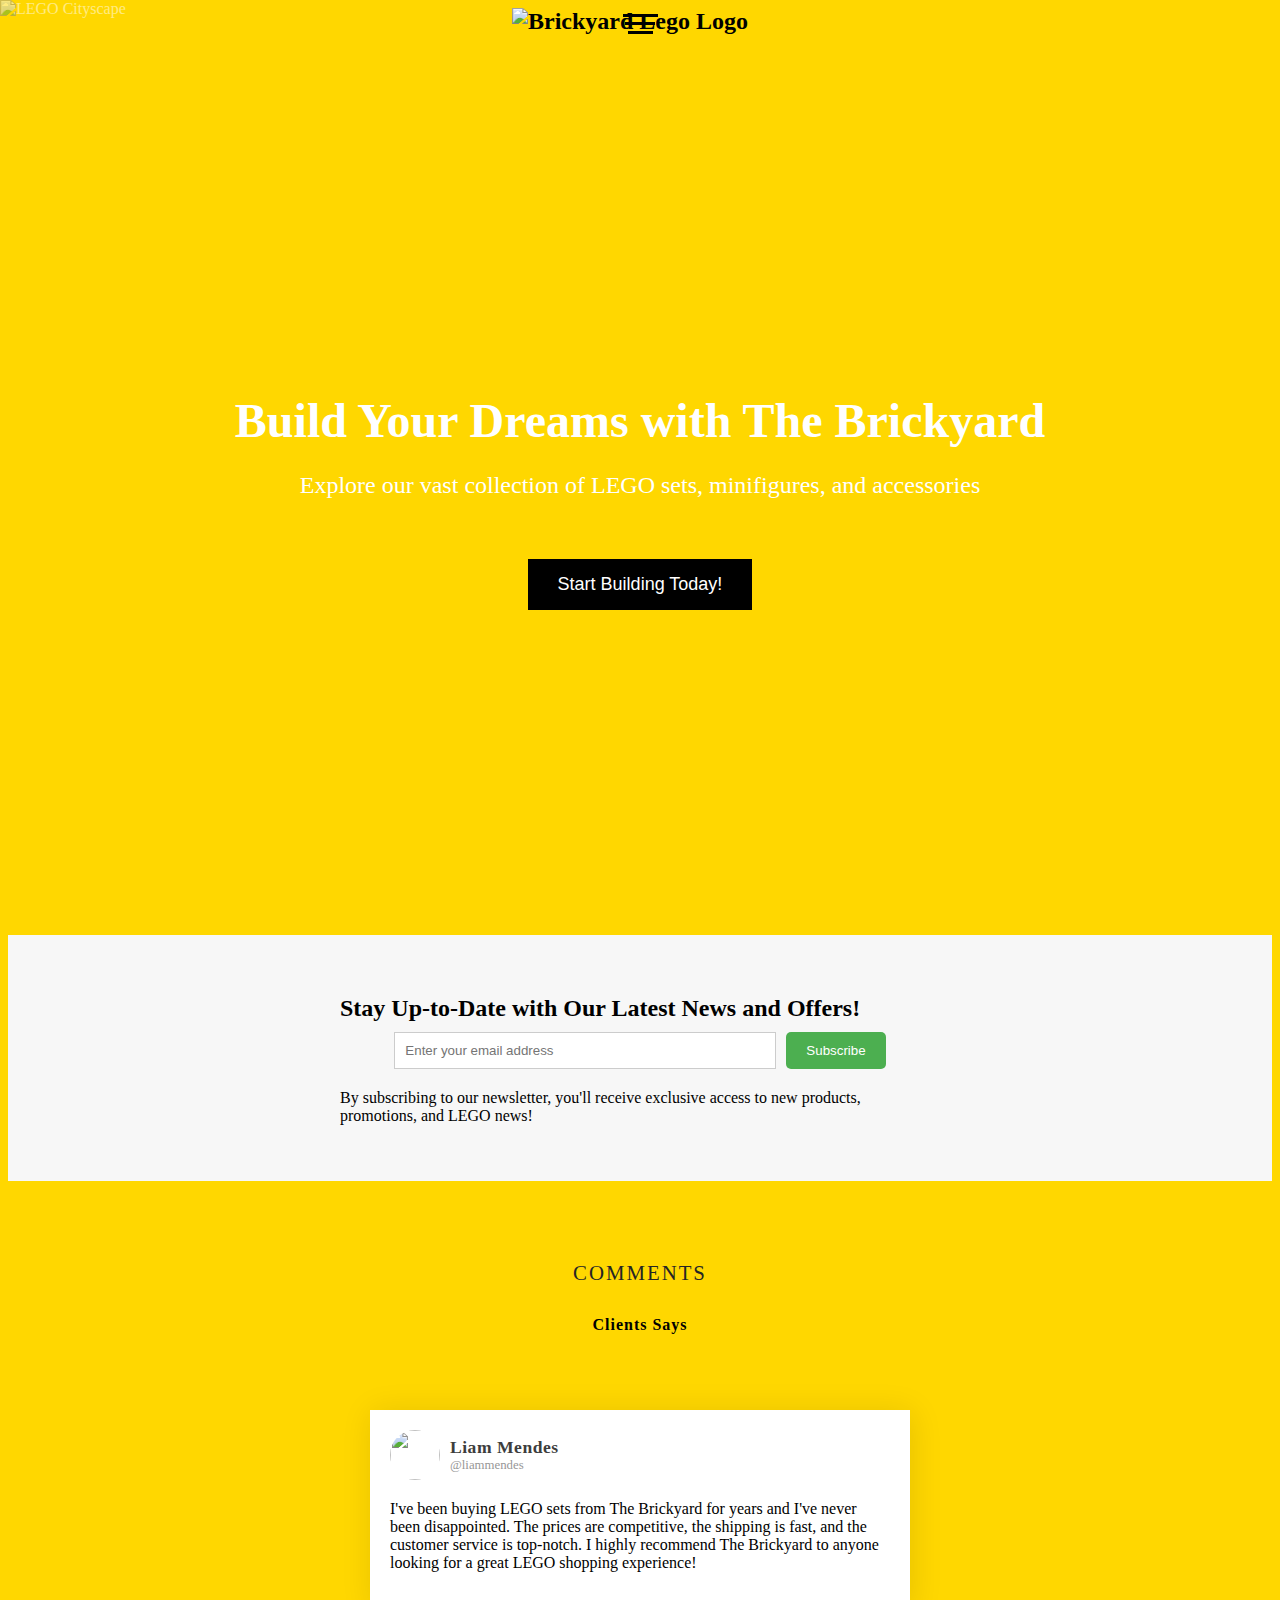
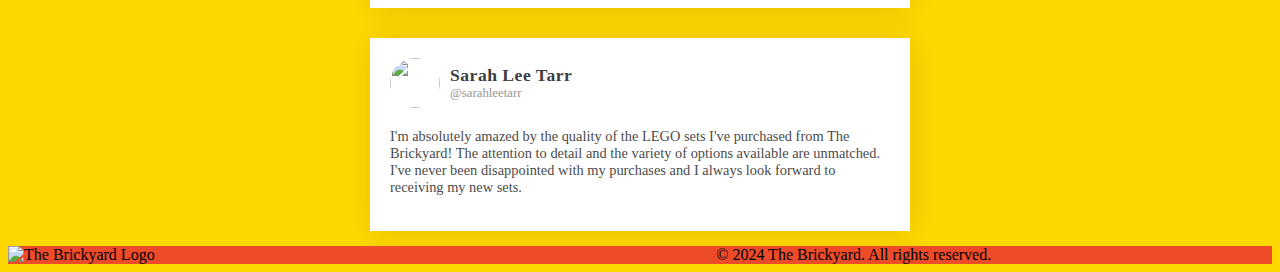
==== index.html @ 73969ca8 "landing page/home" ====
<!DOCTYPE html>
<html lang="en">
<head>
    <meta charset="UTF-8">
    <meta name="viewport" content="width=device-width, initial-scale=1.0">
    <link rel="stylesheet" href="/CSS/index.css">
    <link rel="stylesheet" href="https://fonts.googleapis.com/css2?family=Poppins:ital,wght@0,100;0,200;0,300;0,400;0,500;0,600;0,700;0,800;0,900;1,100;1,200;1,300;1,400;1,500;1,600;1,700;1,800;1,900&display=swap">
    <title>The Brickyard Home</title>
    <style>
        body{
            background-color: #FFD700;
        }
    </style>
</head>
<body>
    <header>
      <div class="logo">
        <span class="icon"></span>
            <img src="https://zenlee-george.github.io/hostedimages/Logo.png" alt="Brickyard Lego Logo">
        </div>
    </header>
    <section class="hero">
      <div class="hero-background">
        <img src="https://zenlee-george.github.io/hostedimages/Legocityscape.jpg" alt="LEGO Cityscape">
      </div>
      <div class="hero-content">
        <h1>Build Your Dreams with The Brickyard</h1>
        <p>Explore our vast collection of LEGO sets, minifigures, and accessories</p>
        <button class="btn btn-primary">Start Building Today!</button>
      </div>
    </section>
    <div class="cursor"></div>
    <div class="nav-container">
      <div class="nav navOne">
        <a href="index.html" class="active" onclick="togglemenu()">Home</a>
      </div>
      <div class="nav navHome">
        <a href="" onclick="togglemenu()">About Us</a>
      </div>
      <div class="nav navProduct">
        <a href="HTML/products.html" onclick="togglemenu()">Products</a>
      </div>
      <div class="nav navCart">
        <a href="cart.html" onclick="togglemenu()">Cart</a>
      </div>
      <div class="nav navContact">
        <a href="HTML/contact.html" onclick="togglemenu()">Contact Us</a>
      </div>
      <div class="nav navAdmin">
        <a href="admin.html" onclick="togglemenu()">Management</a>
      </div>
    </div>
    <button onclick="togglemenu()" class="navbutton">
      <span class="bar bar-top"></span><span class="bar bar-middle"></span
      ><span class="bar bar-bottom"></span>
    </button>

    <section id="newsletter">
      <div class="container">
        <h2>Stay Up-to-Date with Our Latest News and Offers!</h2>
        <form>
          <input type="email" placeholder="Enter your email address">
          <button type="submit">Subscribe</button>
        </form>
        <p>By subscribing to our newsletter, you'll receive exclusive access to new products, promotions, and LEGO news!</p>
      </div>
    </section>

    <section id="testimonials">
      <div class="testimonial-heading">
          <span>Comments</span>
          <h4>Clients Says</h4>
      </div>
      <div class="testimonial-box">
        <div class="box-top">
          <div class="profile">
            <div class="profile-img">
              <img src="https://cdn3.iconfinder.com/data/icons/avatars-15/64/_Ninja-2-512.png" />
            </div>
            <div class="name-user">
              <strong>Liam Mendes</strong>
              <span>@liammendes</span>
            </div>
          </div>
          <div class="reviews">
            <i class="fas fa-star"></i>
            <i class="fas fa-star"></i>
            <i class="fas fa-star"></i>
            <i class="fas fa-star"></i>
            <i class="far fa-star"></i>
          </div>
        </div>
        <div class="client-comment">
          <p>I've been buying LEGO sets from The Brickyard for years and I've never been disappointed. The prices are competitive, the shipping is fast, and the customer service is top-notch. I highly recommend The Brickyard to anyone looking for a great LEGO shopping experience!</p>
        </div>
      </div>   
          <div class="testimonial-box">
            <div class="box-top">
              <div class="profile">
                <div class="profile-img">
                  <img src="https://cdn3.iconfinder.com/data/icons/avatars-15/64/_Ninja-2-512.png" />
                </div>
                <div class="name-user">
                  <strong>Sarah Lee Tarr</strong>
                  <span>@sarahleetarr</span>
                </div>
              </div>
              <div class="reviews">
                <i class="fas fa-star"></i>
                <i class="fas fa-star"></i>
                <i class="fas fa-star"></i>
                <i class="fas fa-star"></i>
                <i class="fas fa-star"></i>
              </div>
            </div>
            <div class="user-comment">
              <p>I'm absolutely amazed by the quality of the LEGO sets I've purchased from The Brickyard! The attention to detail and the variety of options available are unmatched. I've never been disappointed with my purchases and I always look forward to receiving my new sets.</p>
            </div>
          </div>
    </section>
    </main>
    <footer class="footer">
      <div class="footer-content">
        <div class="footer-logo">
          <img src="https://zenlee-george.github.io/hostedimages/Logo.png" alt="The Brickyard Logo">
        </div>
        <p>&copy; 2024 The Brickyard. All rights reserved.</p>
      </div>
    </footer>
<script src='https://kit.fontawesome.com/c8e4d183c2.js'></script>
<script src="/Scripts/index.js"></script>
</body>
</html>
---- CSS/index.css ----
body {
  min-height: 100vh;
  display: flex;
  flex-direction: column;
}

main {
  flex: 1;
}

.nav-container {
  position: fixed;
  display: flex;
  flex-direction: column;
  justify-content: center;
  height: 100vh;
  width: 100vw;
  z-index: 9999;
  left: -100vw;
  background: rgba(0, 0, 0, 0.5);
  transition: 1s ease;
}

.nav {
  height: calc(100vh / 6);
  width: 100%;
  display: flex;
  justify-content: flex-end;
  align-items: center;
}

.nav a {
  font-size: clamp(30px, 5vw, 50px);
  margin-right: 35px;
  font-weight: 200;
  text-decoration: none;
  color: #eeeeee;
  display: inline-block;
  position: relative;
}

.nav a:hover {
  color: #ffffff;
}

.nav a::after {
  content: "";
  display: block;
  bottom: 50%;
  width: 0;
  height: 1px;
  background: #eeeeee;
  position: absolute;
  transition: 0.3s linear;
}

.nav a:hover::after {
  width: 100%;
}

.nav:nth-of-type(1) {
  background: #ee4b2b;
  transform: translateX(-100vw);
  transition: 1s 0.1s ease;
}
.nav:nth-of-type(2) {
  background: #ee4b2b;
  transform: translateX(-100vw);
  transition: 1s 0.2s ease;
}
.nav:nth-of-type(3) {
  background: #ee4b2b;
  transform: translateX(-100vw);
  transition: 1s 0.3s ease;
}
.nav:nth-of-type(4) {
  background: #ee4b2b;
  transform: translateX(-100vw);
  transition: 1s 0.4s ease;
}
.nav:nth-of-type(5) {
  background: #ee4b2b;
  transform: translateX(-100vw);
  transition: 1s 0.5s ease;
}
.nav:nth-of-type(6) {
  background: #ee4b2b;
  transform: translateX(-100vw);
  transition: 1s 0.6s ease;
}

.nav:nth-of-type(1).show-menu {
  transform: translateX(0);
  transition: 1s 0.2s ease;
}
.nav:nth-of-type(2).show-menu {
  transform: translateX(0);
  transition: 1s 0.4s ease;
}
.nav:nth-of-type(3).show-menu {
  transform: translateX(0);
  transition: 1s 0.6s ease;
}
.nav:nth-of-type(4).show-menu {
  transform: translateX(0);
  transition: 1s 0.8s ease;
}
.nav:nth-of-type(5).show-menu {
  transform: translateX(0);
  transition: 1s 1s ease;
}
.nav:nth-of-type(6).show-menu {
  transform: translateX(0);
  transition: 1s 1.2s ease;
}
.nav-container.show-menu {
  left: 0;
  transition: 1s ease;
}
.navbutton {
  background: transparent;
  mix-blend-mode: normal;
  position: fixed;
  z-index: 9999;
  top: 10px;
  left: 50%;
  transform: translateX(-50%);
  transition: 0.3s ease;
  border: none;
  display: flex;
  flex-direction: column;
  justify-content: space-around;
  align-items: center;
  height: 28px;
  width: 40px;
}

.navbutton.show-menu {
  opacity: 0;
  z-index: -1;
}

.bar {
  background: #000;
  mix-blend-mode: difference;
  height: 3px;
}

.bar-top {
  width: 35px;
}

.bar-top.move {
  animation: barMove 0.8s linear infinite;
}

.bar-middle {
  width: 30px;
}

.bar-middle.move {
  animation: barMove 0.8s 0.1s ease infinite;
}

.bar-bottom {
  width: 25px;
}

.bar-bottom.move {
  animation: barMove 0.8s 0.2s linear infinite;
}

@keyframes barMove {
  from {
    width: 35px;
  }
  to {
    width: 10px;
  }
}

.image-container {
  display: inline-block;
  max-width: 100%;
  padding: 10px;
  border: 1px solid #ddd;
  border-radius: 10px;
}

.image-container img {
  width: 30%;
  height: auto;
  object-fit: cover;
  border-radius: 10px;
}

.logo {
  font-size: 24px;
  font-weight: bold;
  margin-right: 20px;
  display: flex;
  justify-content: center;
  align-items: center;
  position: relative;
  z-index: 1;
}

.logo span {
  font-family: "Open Sans", sans-serif;
  color: #333;
  text-transform: uppercase;
  letter-spacing: 2px;
}

.logo.icon {
  width: 30px;
  height: 30px;
  margin-right: 10px;
  background-color: #ffc107;
  border-radius: 50%;
  display: inline-block;
  position: relative;
}

.logo.icon::before {
  content: "";
  position: absolute;
  top: 50%;
  left: 50%;
  transform: translate(-50%, -50%);
  width: 20px;
  height: 20px;
  background-color: #fff;
  border-radius: 50%;
}   

.hero {
  height: 100vh;
  display: flex;
  flex-direction: column;
  justify-content: center;
  align-items: center;
  color: #fff;
}

.hero-background {
  position: absolute;
  top: 0;
  left: 0;
  width: 100%;
  height: 100%;
  background-size: cover;
  background-position: center;
  opacity: 50%;
}

.hero-background img {
  width: 100%;
  height: 100%;
  object-fit: cover;
}

.hero-content {
  z-index: 1;
  text-align: center;
}

.hero-content h1 {
  font-size: 48px;
  font-weight: bold;
  margin-bottom: 20px;
}

.hero-content p {
  font-size: 24px;
  margin-bottom: 40px;
}

.hero-content button {
  margin-top: 20px;
}

.btn-primary {
  background-color: #000;
  color: #fff;
  border: none;
  padding: 15px 30px;
  font-size: 18px;
  cursor: pointer;
}

.btn-primary:hover {
  background-color: #ffa07a;
}

#newsletter {
    background-color: #f7f7f7;
    padding: 20px;
    margin-bottom: 40px;
  }
  
  #newsletter .container {
    max-width: 600px;
    margin: 0 auto;
    padding: 20px;
  }
  
  #newsletter h2 {
    font-size: 24px;
    margin-bottom: 10px;
  }
  
  #newsletter form {
    display: flex;
    flex-wrap: wrap;
    justify-content: center;
  }
  
  #newsletter input[type="email"] {
    width: 60%;
    padding: 10px;
    margin-right: 10px;
    border: 1px solid #ccc;
  }
  
  #newsletter button[type="submit"] {
    background-color: #4CAF50;
    color: #fff;
    padding: 10px 20px;
    border: none;
    border-radius: 5px;
    cursor: pointer;
  }
  
  #newsletter button[type="submit"]:hover {
    background-color: #3e8e41;
  }
  
  #newsletter p {
    font-size: 16px;
    margin-top: 20px;
  }

#testimonials {
  display: flex;
  justify-content: center;
  align-items: center;
  flex-direction: column;
  width: 100%;
}
.testimonial-heading {
  letter-spacing: 1px;
  margin: 30px 0px;
  padding: 10px 20px;
  display: flex;
  flex-direction: column;
  justify-content: center;
  align-items: center;
}

.testimonial-heading span {
  font-size: 1.3rem;
  color: #252525;
  margin-bottom: 10px;
  letter-spacing: 2px;
  text-transform: uppercase;
}
.testimonial-box-container {
  display: flex;
  justify-content: center;
  align-items: center;
  flex-wrap: wrap;
  width: 100%;
}
.testimonial-box {
  width: 500px;
  box-shadow: 2px 2px 30px rgba(0, 0, 0, 0.1);
  background-color: #ffffff;
  padding: 20px;
  margin: 15px;
  cursor: pointer;
}

.profile-img{
  width:50px;
  height: 50px;
  border-radius: 50%;
  overflow: hidden;
  margin-right: 10px;
}
.profile-img img{
  width: 100%;
  height: 100%;
  object-fit: cover;
  object-position: center;
}
.profile{
  display: flex;
  align-items: center;
}
.name-user{
  display: flex;
  flex-direction: column;
}
.name-user strong{
  color: #3d3d3d;
  font-size: 1.1rem;
  letter-spacing: 0.5px;
}

.name-user span{
  color: #979797;
  font-size: 0.8rem;
}
.reviews{
  color: #f9d71c;
}
.box-top{
  display: flex;
  justify-content: space-between;
  align-items: center;
  margin-bottom: 20px;
}
.user-comment p{
  font-size: 0.9rem;
  color: #4b4b4b;
}
.testimonial-box:hover{
  transform: translateY(-10px);
  transition: all ease 0.3s;
}

.footer-content {
  display: flex;
  justify-content: space-between;
  align-items: center;
  background-color: #ee4b2b;
}

.footer-logo {
  margin-right: auto;
}

.footer-logo img {
  width: 20%;
  height: 20%;
}

.footer-content > *:not(.footer-logo) {
  margin: 0 auto;
}
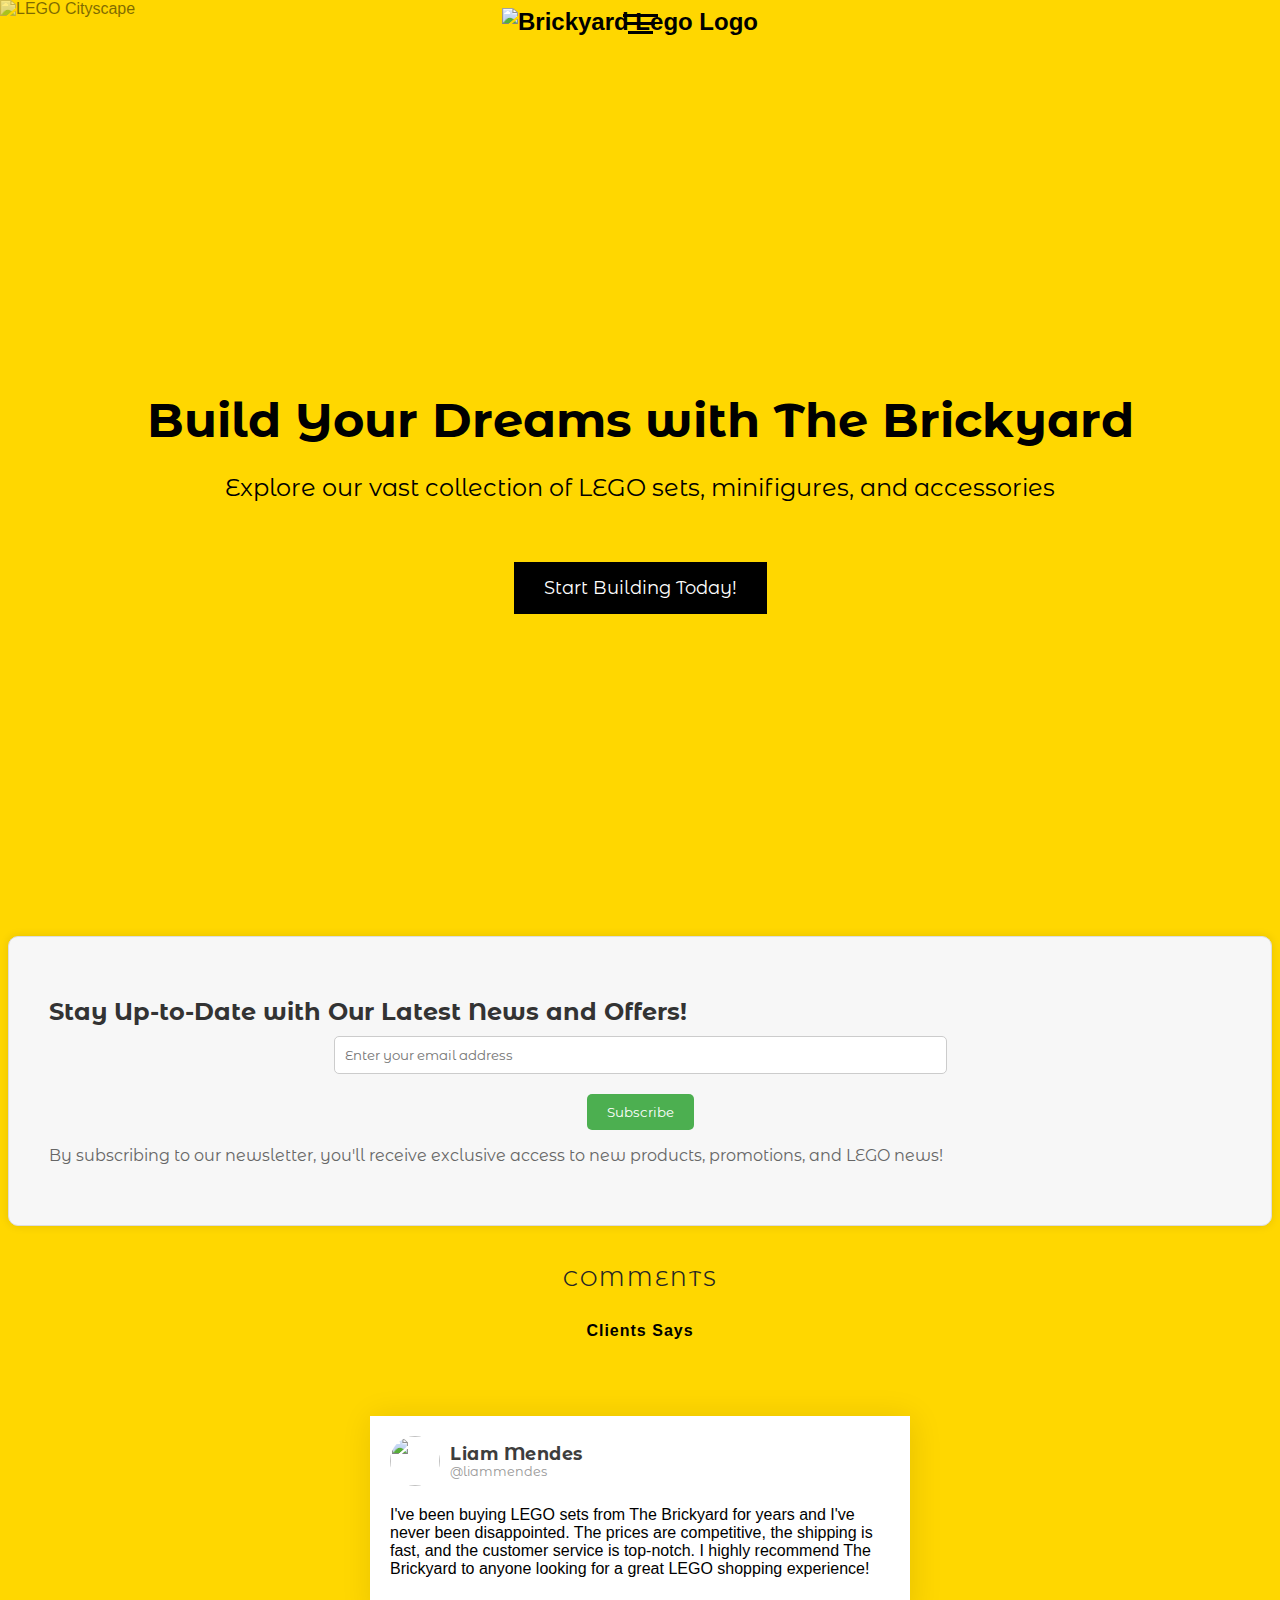
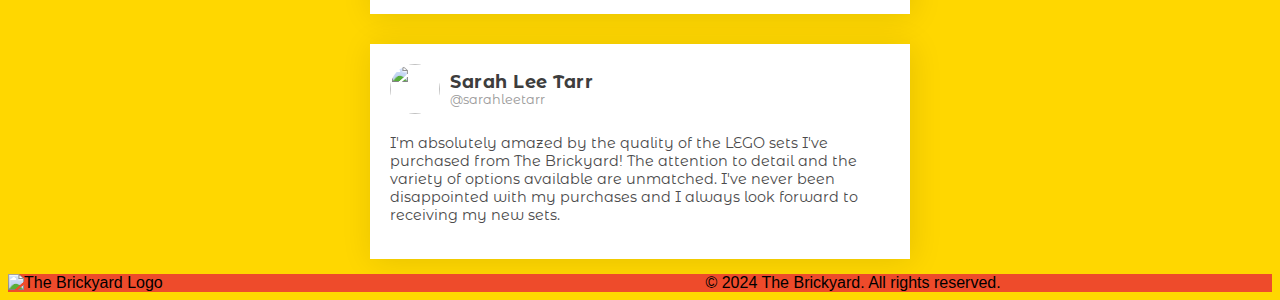
==== commit 9be1142e: "About" ====
--- a/index.html
+++ b/index.html
@@ -1,133 +1,143 @@
 <!DOCTYPE html>
 <html lang="en">
+
 <head>
-    <meta charset="UTF-8">
-    <meta name="viewport" content="width=device-width, initial-scale=1.0">
-    <link rel="stylesheet" href="/CSS/index.css">
-    <link rel="stylesheet" href="https://fonts.googleapis.com/css2?family=Poppins:ital,wght@0,100;0,200;0,300;0,400;0,500;0,600;0,700;0,800;0,900;1,100;1,200;1,300;1,400;1,500;1,600;1,700;1,800;1,900&display=swap">
-    <title>The Brickyard Home</title>
-    <style>
-        body{
-            background-color: #FFD700;
-        }
-    </style>
+  <meta charset="UTF-8">
+  <meta name="viewport" content="width=device-width, initial-scale=1.0">
+  <link rel="preconnect" href="https://fonts.googleapis.com">
+  <link rel="preconnect" href="https://fonts.gstatic.com" crossorigin>
+  <link
+    href="https://fonts.googleapis.com/css2?family=Montserrat+Alternates:ital,wght@0,100;0,200;0,300;0,400;0,500;0,600;0,700;0,800;0,900;1,100;1,200;1,300;1,400;1,500;1,600;1,700;1,800;1,900&display=swap"
+    rel="stylesheet">
+  <link rel="stylesheet" href="/CSS/index.css">
+  <title>The Brickyard Home</title>
+  <style>
+    body {
+      background-color: #FFD700;
+    }
+  </style>
 </head>
+
 <body>
-    <header>
-      <div class="logo">
-        <span class="icon"></span>
-            <img src="https://zenlee-george.github.io/hostedimages/Logo.png" alt="Brickyard Lego Logo">
+  <header>
+    <div class="logo">
+      <span class="icon"></span>
+      <img loading="lazy" src="https://zenlee-george.github.io/hostedimages/Logo.png" alt="Brickyard Lego Logo">
+    </div>
+  </header>
+  <section class="hero">
+    <div class="hero-background">
+      <img loading="lazy" src="https://zenlee-george.github.io/hostedimages/Legocityscape.jpg" alt="LEGO Cityscape">
+    </div>
+    <div class="hero-content">
+      <h1>Build Your Dreams with The Brickyard</h1>
+      <p>Explore our vast collection of LEGO sets, minifigures, and accessories</p>
+      <button class="btn btn-primary">Start Building Today!</button>
+    </div>
+  </section>
+  <div class="nav-container">
+    <div class="nav navAbout">
+      <a href="index.html" class="active" onclick="togglemenu()">Home</a>
+    </div>
+    <div class="nav navAbout">
+      <a href="/HTML/about.html" onclick="togglemenu()">About Us</a>
+    </div>
+    <div class="nav navProduct">
+      <a href="HTML/products.html" onclick="togglemenu()">Products</a>
+    </div>
+    <div class="nav navCart">
+      <a href="cart.html" onclick="togglemenu()">Cart</a>
+    </div>
+    <div class="nav navContact">
+      <a href="HTML/contact.html" onclick="togglemenu()">Contact Us</a>
+    </div>
+    <div class="nav navAdmin">
+      <a href="admin.html" onclick="togglemenu()">Management</a>
+    </div>
+  </div>
+  <button onclick="togglemenu()" class="navbutton">
+    <span class="bar bar-top"></span><span class="bar bar-middle"></span><span class="bar bar-bottom"></span>
+  </button>
+
+  <section id="newsletter">
+    <div class="container">
+      <h2>Stay Up-to-Date with Our Latest News and Offers!</h2>
+      <form>
+        <input type="email" placeholder="Enter your email address">
+        <button type="submit">Subscribe</button>
+      </form>
+      <p>By subscribing to our newsletter, you'll receive exclusive access to new products, promotions, and LEGO news!
+      </p>
+    </div>
+  </section>
+
+  <section id="testimonials">
+    <div class="testimonial-heading">
+      <span>Comments</span>
+      <h4>Clients Says</h4>
+    </div>
+    <div class="testimonial-box">
+      <div class="box-top">
+        <div class="profile">
+          <div class="profile-img">
+            <img src="https://cdn3.iconfinder.com/data/icons/avatars-15/64/_Ninja-2-512.png" />
+          </div>
+          <div class="name-user">
+            <strong>Liam Mendes</strong>
+            <span>@liammendes</span>
+          </div>
         </div>
-    </header>
-    <section class="hero">
-      <div class="hero-background">
-        <img src="https://zenlee-george.github.io/hostedimages/Legocityscape.jpg" alt="LEGO Cityscape">
+        <div class="reviews">
+          <i class="fas fa-star"></i>
+          <i class="fas fa-star"></i>
+          <i class="fas fa-star"></i>
+          <i class="fas fa-star"></i>
+          <i class="far fa-star"></i>
+        </div>
       </div>
-      <div class="hero-content">
-        <h1>Build Your Dreams with The Brickyard</h1>
-        <p>Explore our vast collection of LEGO sets, minifigures, and accessories</p>
-        <button class="btn btn-primary">Start Building Today!</button>
-      </div>
-    </section>
-    <div class="cursor"></div>
-    <div class="nav-container">
-      <div class="nav navOne">
-        <a href="index.html" class="active" onclick="togglemenu()">Home</a>
-      </div>
-      <div class="nav navHome">
-        <a href="" onclick="togglemenu()">About Us</a>
-      </div>
-      <div class="nav navProduct">
-        <a href="HTML/products.html" onclick="togglemenu()">Products</a>
-      </div>
-      <div class="nav navCart">
-        <a href="cart.html" onclick="togglemenu()">Cart</a>
-      </div>
-      <div class="nav navContact">
-        <a href="HTML/contact.html" onclick="togglemenu()">Contact Us</a>
-      </div>
-      <div class="nav navAdmin">
-        <a href="admin.html" onclick="togglemenu()">Management</a>
+      <div class="client-comment">
+        <p>I've been buying LEGO sets from The Brickyard for years and I've never been disappointed. The prices are
+          competitive, the shipping is fast, and the customer service is top-notch. I highly recommend The Brickyard to
+          anyone looking for a great LEGO shopping experience!</p>
       </div>
     </div>
-    <button onclick="togglemenu()" class="navbutton">
-      <span class="bar bar-top"></span><span class="bar bar-middle"></span
-      ><span class="bar bar-bottom"></span>
-    </button>
-
-    <section id="newsletter">
-      <div class="container">
-        <h2>Stay Up-to-Date with Our Latest News and Offers!</h2>
-        <form>
-          <input type="email" placeholder="Enter your email address">
-          <button type="submit">Subscribe</button>
-        </form>
-        <p>By subscribing to our newsletter, you'll receive exclusive access to new products, promotions, and LEGO news!</p>
-      </div>
-    </section>
-
-    <section id="testimonials">
-      <div class="testimonial-heading">
-          <span>Comments</span>
-          <h4>Clients Says</h4>
-      </div>
-      <div class="testimonial-box">
-        <div class="box-top">
-          <div class="profile">
-            <div class="profile-img">
-              <img src="https://cdn3.iconfinder.com/data/icons/avatars-15/64/_Ninja-2-512.png" />
-            </div>
-            <div class="name-user">
-              <strong>Liam Mendes</strong>
-              <span>@liammendes</span>
-            </div>
+    <div class="testimonial-box">
+      <div class="box-top">
+        <div class="profile">
+          <div class="profile-img">
+            <img src="https://cdn3.iconfinder.com/data/icons/avatars-15/64/_Ninja-2-512.png" />
           </div>
-          <div class="reviews">
-            <i class="fas fa-star"></i>
-            <i class="fas fa-star"></i>
-            <i class="fas fa-star"></i>
-            <i class="fas fa-star"></i>
-            <i class="far fa-star"></i>
+          <div class="name-user">
+            <strong>Sarah Lee Tarr</strong>
+            <span>@sarahleetarr</span>
           </div>
         </div>
-        <div class="client-comment">
-          <p>I've been buying LEGO sets from The Brickyard for years and I've never been disappointed. The prices are competitive, the shipping is fast, and the customer service is top-notch. I highly recommend The Brickyard to anyone looking for a great LEGO shopping experience!</p>
+        <div class="reviews">
+          <i class="fas fa-star"></i>
+          <i class="fas fa-star"></i>
+          <i class="fas fa-star"></i>
+          <i class="fas fa-star"></i>
+          <i class="fas fa-star"></i>
         </div>
-      </div>   
-          <div class="testimonial-box">
-            <div class="box-top">
-              <div class="profile">
-                <div class="profile-img">
-                  <img src="https://cdn3.iconfinder.com/data/icons/avatars-15/64/_Ninja-2-512.png" />
-                </div>
-                <div class="name-user">
-                  <strong>Sarah Lee Tarr</strong>
-                  <span>@sarahleetarr</span>
-                </div>
-              </div>
-              <div class="reviews">
-                <i class="fas fa-star"></i>
-                <i class="fas fa-star"></i>
-                <i class="fas fa-star"></i>
-                <i class="fas fa-star"></i>
-                <i class="fas fa-star"></i>
-              </div>
-            </div>
-            <div class="user-comment">
-              <p>I'm absolutely amazed by the quality of the LEGO sets I've purchased from The Brickyard! The attention to detail and the variety of options available are unmatched. I've never been disappointed with my purchases and I always look forward to receiving my new sets.</p>
-            </div>
-          </div>
-    </section>
-    </main>
-    <footer class="footer">
-      <div class="footer-content">
-        <div class="footer-logo">
-          <img src="https://zenlee-george.github.io/hostedimages/Logo.png" alt="The Brickyard Logo">
-        </div>
-        <p>&copy; 2024 The Brickyard. All rights reserved.</p>
       </div>
-    </footer>
-<script src='https://kit.fontawesome.com/c8e4d183c2.js'></script>
-<script src="/Scripts/index.js"></script>
+      <div class="user-comment">
+        <p>I'm absolutely amazed by the quality of the LEGO sets I've purchased from The Brickyard! The attention to
+          detail and the variety of options available are unmatched. I've never been disappointed with my purchases and
+          I always look forward to receiving my new sets.</p>
+      </div>
+    </div>
+  </section>
+  </main>
+  <footer class="footer">
+    <div class="footer-content">
+      <div class="footer-logo">
+        <img src="https://zenlee-george.github.io/hostedimages/Logo.png" alt="The Brickyard Logo">
+      </div>
+      <p>&copy; 2024 The Brickyard. All rights reserved.</p>
+    </div>
+  </footer>
+  <script src='https://kit.fontawesome.com/c8e4d183c2.js'></script>
+  <script src="/Scripts/index.js"></script>
 </body>
+
 </html>--- a/CSS/index.css
+++ b/CSS/index.css
@@ -1,3 +1,7 @@
+* {
+  font-family: 'LEGothicType', sans-serif;
+}
+
 body {
   min-height: 100vh;
   display: flex;
@@ -6,6 +10,14 @@
 
 main {
   flex: 1;
+}
+
+.legothic-type {
+  font-family: 'LEGothicType', sans-serif;
+}
+
+body::-webkit-scrollbar {
+  display: none;
 }
 
 .nav-container {
@@ -22,6 +34,7 @@
 }
 
 .nav {
+  font-family: "Montserrat Alternates", sans-serif;
   height: calc(100vh / 6);
   width: 100%;
   display: flex;
@@ -178,7 +191,7 @@
     width: 10px;
   }
 }
-
+/* Home */
 .image-container {
   display: inline-block;
   max-width: 100%;
@@ -206,7 +219,7 @@
 }
 
 .logo span {
-  font-family: "Open Sans", sans-serif;
+  font-family: "Montserrat Alternates", sans-serif;
   color: #333;
   text-transform: uppercase;
   letter-spacing: 2px;
@@ -240,7 +253,8 @@
   flex-direction: column;
   justify-content: center;
   align-items: center;
-  color: #fff;
+  color: #000;
+  text-shadow: #fff;
 }
 
 .hero-background {
@@ -266,12 +280,14 @@
 }
 
 .hero-content h1 {
+  font-family: "Montserrat Alternates", sans-serif;
   font-size: 48px;
   font-weight: bold;
   margin-bottom: 20px;
 }
 
 .hero-content p {
+  font-family: "Montserrat Alternates", sans-serif;
   font-size: 24px;
   margin-bottom: 40px;
 }
@@ -281,6 +297,7 @@
 }
 
 .btn-primary {
+  font-family: "Montserrat Alternates", sans-serif;
   background-color: #000;
   color: #fff;
   border: none;
@@ -294,54 +311,58 @@
 }
 
 #newsletter {
-    background-color: #f7f7f7;
-    padding: 20px;
-    margin-bottom: 40px;
-  }
-  
-  #newsletter .container {
-    max-width: 600px;
-    margin: 0 auto;
-    padding: 20px;
-  }
-  
-  #newsletter h2 {
-    font-size: 24px;
-    margin-bottom: 10px;
-  }
-  
-  #newsletter form {
-    display: flex;
-    flex-wrap: wrap;
-    justify-content: center;
-  }
-  
-  #newsletter input[type="email"] {
-    width: 60%;
-    padding: 10px;
-    margin-right: 10px;
-    border: 1px solid #ccc;
-  }
-  
-  #newsletter button[type="submit"] {
-    background-color: #4CAF50;
-    color: #fff;
-    padding: 10px 20px;
-    border: none;
-    border-radius: 5px;
-    cursor: pointer;
-  }
-  
-  #newsletter button[type="submit"]:hover {
-    background-color: #3e8e41;
-  }
-  
-  #newsletter p {
-    font-size: 16px;
-    margin-top: 20px;
-  }
+  background-color: #f7f7f7;
+  padding: 40px;
+  border: 1px solid #ddd;
+  border-radius: 10px;
+  box-shadow: 0 0 10px rgba(0, 0, 0, 0.1);
+}
+
+#newsletter h2 {
+  font-family: "Montserrat Alternates", sans-serif;
+  color: #333;
+  font-size: 24px;
+  margin-bottom: 10px;
+}
+
+#newsletter form {
+  display: flex;
+  flex-direction: column;
+  align-items: center;
+}
+
+#newsletter input[type="email"] {
+  font-family: "Montserrat Alternates", sans-serif;
+  padding: 10px;
+  width: 50%;
+  border: 1px solid #ccc;
+  border-radius: 5px;
+  margin-bottom: 20px;
+}
+
+#newsletter button[type="submit"] {
+  font-family: "Montserrat Alternates", sans-serif;
+  background-color: #4CAF50;
+  color: #fff;
+  padding: 10px 20px;
+  border: none;
+  border-radius: 5px;
+  cursor: pointer;
+}
+
+#newsletter button[type="submit"]:hover {
+  background-color: #3e8e41;
+}
+
+#newsletter p {
+  font-family: "Montserrat Alternates", sans-serif;
+  font-size: 16px;
+  color: #666;
+  margin-bottom: 20px;
+}
 
 #testimonials {
+  font-family: "Montserrat Alternates", sans-serif;
   display: flex;
   justify-content: center;
   align-items: center;
@@ -349,6 +370,7 @@
   width: 100%;
 }
 .testimonial-heading {
+  font-family: "Montserrat Alternates", sans-serif;
   letter-spacing: 1px;
   margin: 30px 0px;
   padding: 10px 20px;
@@ -364,6 +386,7 @@
   margin-bottom: 10px;
   letter-spacing: 2px;
   text-transform: uppercase;
+  font-family: "Montserrat Alternates", sans-serif;
 }
 .testimonial-box-container {
   display: flex;
@@ -406,11 +429,13 @@
   color: #3d3d3d;
   font-size: 1.1rem;
   letter-spacing: 0.5px;
+  font-family: "Montserrat Alternates", sans-serif;
 }
 
 .name-user span{
   color: #979797;
   font-size: 0.8rem;
+  font-family: "Montserrat Alternates", sans-serif;
 }
 .reviews{
   color: #f9d71c;
@@ -422,6 +447,7 @@
   margin-bottom: 20px;
 }
 .user-comment p{
+  font-family: "Montserrat Alternates", sans-serif;
   font-size: 0.9rem;
   color: #4b4b4b;
 }
@@ -430,6 +456,86 @@
   transition: all ease 0.3s;
 }
 
+
+/* About */
+.welcome-heading {
+  text-align: center; 
+  font-size: 48px; 
+  font-weight: bold; 
+  color: #000; 
+  margin-bottom: 20px; 
+  text-shadow: 0 0 10px #fff;
+  font-family: "Montserrat Alternates", sans-serif;
+}
+
+.welcome-heading {
+  color: #000;
+  text-shadow: 0 0 10px #ee4b2b;
+  text-decoration: underline wavy #000;
+  animation: zoom 2s infinite;
+}
+
+@keyframes zoom {
+  0% {
+    transform: scale(1);
+  }
+  50% {
+    transform: scale(1.1);
+  }
+  100% {
+    transform: scale(1);
+  }
+}
+
+.about img {
+  display: block;
+  margin: 0 auto;
+  max-width: 800px; 
+  max-height: 600px; 
+  object-fit: contain;
+  margin-bottom: 20px;
+  border: 5px dotted #03A9F4;
+  border-radius: 10px;
+  animation: fade-in 2s;
+}
+
+@keyframes fade-in {
+  0% {
+    opacity: 0;
+  }
+  100% {
+    opacity: 1;
+  }
+
+}
+
+.about p {
+  background-color: #f7f7f7;
+  padding: 20px;
+  border: 1px solid #ddd;
+  box-shadow: 0 0 10px rgba(0, 0, 0, 0.1);
+  border-radius: 10px;
+  margin-bottom: 20px;
+  font-size: 25px; 
+  font-weight: bold;
+  line-height: 1.5;
+  color: #000; 
+  font-family: "Montserrat Alternates", sans-serif;
+}
+
+.our-story {
+  font-family: "Montserrat Alternates", sans-serif;
+  text-decoration: underline wavy #000;
+  text-align: center;
+}
+
+.our-mission {
+  font-family: "Montserrat Alternates", sans-serif;
+  text-decoration: underline wavy #000;
+  text-align: center;
+}
+
+/* Footer */
 .footer-content {
   display: flex;
   justify-content: space-between;
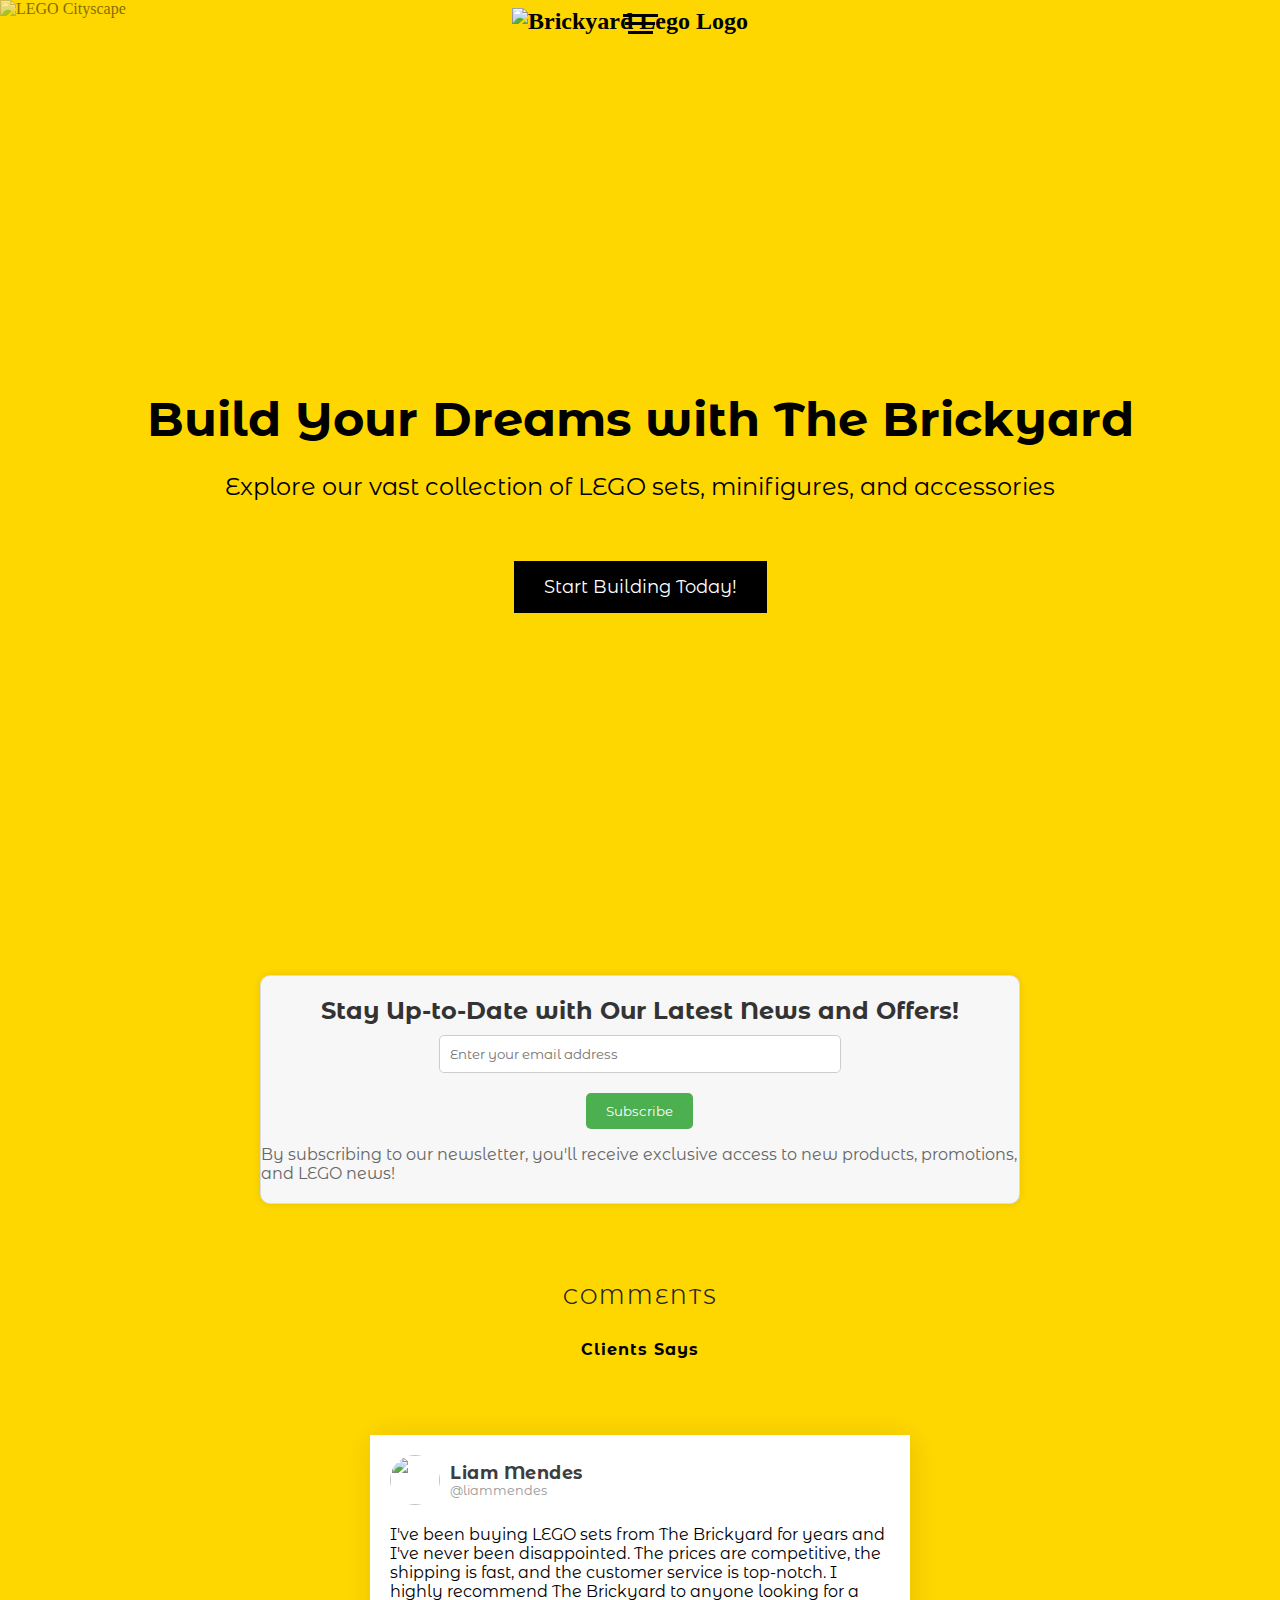
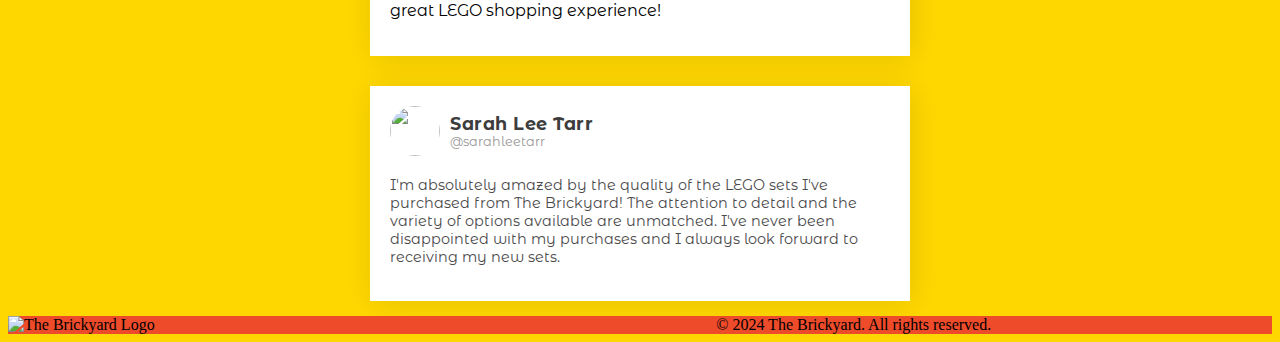
==== commit f6bfcfb9: "About" ====
--- a/index.html
+++ b/index.html
@@ -62,12 +62,11 @@
   <section id="newsletter">
     <div class="container">
       <h2>Stay Up-to-Date with Our Latest News and Offers!</h2>
-      <form>
-        <input type="email" placeholder="Enter your email address">
+      <form action="https://formspree.io/f/mjvnnwdr" method="POST">
+        <input type="email" name="email" placeholder="Enter your email address">
         <button type="submit">Subscribe</button>
       </form>
-      <p>By subscribing to our newsletter, you'll receive exclusive access to new products, promotions, and LEGO news!
-      </p>
+      <p>By subscribing to our newsletter, you'll receive exclusive access to new products, promotions, and LEGO news!</p>
     </div>
   </section>
 
--- a/CSS/index.css
+++ b/CSS/index.css
@@ -1,24 +1,19 @@
-* {
-  font-family: 'LEGothicType', sans-serif;
-}
-
 body {
   min-height: 100vh;
   display: flex;
   flex-direction: column;
 }
 
+
 main {
   flex: 1;
 }
 
-.legothic-type {
-  font-family: 'LEGothicType', sans-serif;
-}
 
 body::-webkit-scrollbar {
   display: none;
 }
+
 
 .nav-container {
   position: fixed;
@@ -33,6 +28,7 @@
   transition: 1s ease;
 }
 
+
 .nav {
   font-family: "Montserrat Alternates", sans-serif;
   height: calc(100vh / 6);
@@ -41,6 +37,7 @@
   justify-content: flex-end;
   align-items: center;
 }
+
 
 .nav a {
   font-size: clamp(30px, 5vw, 50px);
@@ -52,9 +49,11 @@
   position: relative;
 }
 
+
 .nav a:hover {
   color: #ffffff;
 }
+
 
 .nav a::after {
   content: "";
@@ -67,9 +66,11 @@
   transition: 0.3s linear;
 }
 
+
 .nav a:hover::after {
   width: 100%;
 }
+
 
 .nav:nth-of-type(1) {
   background: #ee4b2b;
@@ -101,6 +102,7 @@
   transform: translateX(-100vw);
   transition: 1s 0.6s ease;
 }
+
 
 .nav:nth-of-type(1).show-menu {
   transform: translateX(0);
@@ -148,10 +150,12 @@
   width: 40px;
 }
 
+
 .navbutton.show-menu {
   opacity: 0;
   z-index: -1;
 }
+
 
 .bar {
   background: #000;
@@ -159,29 +163,36 @@
   height: 3px;
 }
 
+
 .bar-top {
   width: 35px;
 }
 
+
 .bar-top.move {
   animation: barMove 0.8s linear infinite;
 }
 
+
 .bar-middle {
   width: 30px;
 }
 
+
 .bar-middle.move {
   animation: barMove 0.8s 0.1s ease infinite;
 }
 
+
 .bar-bottom {
   width: 25px;
 }
 
+
 .bar-bottom.move {
   animation: barMove 0.8s 0.2s linear infinite;
 }
+
 
 @keyframes barMove {
   from {
@@ -200,6 +211,7 @@
   border-radius: 10px;
 }
 
+
 .image-container img {
   width: 30%;
   height: auto;
@@ -207,6 +219,7 @@
   border-radius: 10px;
 }
 
+
 .logo {
   font-size: 24px;
   font-weight: bold;
@@ -218,12 +231,14 @@
   z-index: 1;
 }
 
+
 .logo span {
   font-family: "Montserrat Alternates", sans-serif;
   color: #333;
   text-transform: uppercase;
   letter-spacing: 2px;
 }
+
 
 .logo.icon {
   width: 30px;
@@ -234,6 +249,7 @@
   display: inline-block;
   position: relative;
 }
+
 
 .logo.icon::before {
   content: "";
@@ -245,7 +261,8 @@
   height: 20px;
   background-color: #fff;
   border-radius: 50%;
-}   
+}  
+
 
 .hero {
   height: 100vh;
@@ -256,6 +273,7 @@
   color: #000;
   text-shadow: #fff;
 }
+
 
 .hero-background {
   position: absolute;
@@ -268,17 +286,20 @@
   opacity: 50%;
 }
 
+
 .hero-background img {
   width: 100%;
   height: 100%;
   object-fit: cover;
 }
 
+
 .hero-content {
   z-index: 1;
   text-align: center;
 }
 
+
 .hero-content h1 {
   font-family: "Montserrat Alternates", sans-serif;
   font-size: 48px;
@@ -286,15 +307,18 @@
   margin-bottom: 20px;
 }
 
+
 .hero-content p {
   font-family: "Montserrat Alternates", sans-serif;
   font-size: 24px;
   margin-bottom: 40px;
 }
 
+
 .hero-content button {
   margin-top: 20px;
 }
+
 
 .btn-primary {
   font-family: "Montserrat Alternates", sans-serif;
@@ -306,19 +330,22 @@
   cursor: pointer;
 }
 
+
 .btn-primary:hover {
   background-color: #ffa07a;
 }
 
 #newsletter {
-  background-color: #f7f7f7;
-  padding: 40px;
-  border: 1px solid #ddd;
-  border-radius: 10px;
+  width: 60%; 
+  margin: 40px auto; 
+  background-color: #f7f7f7; 
+  border: 1px solid #ddd; 
+  border-radius: 10px; 
   box-shadow: 0 0 10px rgba(0, 0, 0, 0.1);
 }
 
 #newsletter h2 {
+  text-align: center;
   font-family: "Montserrat Alternates", sans-serif;
   color: #333;
   font-size: 24px;
@@ -361,6 +388,7 @@
   margin-bottom: 20px;
 }
 
+
 #testimonials {
   font-family: "Montserrat Alternates", sans-serif;
   display: flex;
@@ -379,6 +407,7 @@
   justify-content: center;
   align-items: center;
 }
+
 
 .testimonial-heading span {
   font-size: 1.3rem;
@@ -404,6 +433,7 @@
   cursor: pointer;
 }
 
+
 .profile-img{
   width:50px;
   height: 50px;
@@ -432,6 +462,7 @@
   font-family: "Montserrat Alternates", sans-serif;
 }
 
+
 .name-user span{
   color: #979797;
   font-size: 0.8rem;
@@ -457,16 +488,19 @@
 }
 
 
+
+
 /* About */
 .welcome-heading {
-  text-align: center; 
-  font-size: 48px; 
-  font-weight: bold; 
-  color: #000; 
-  margin-bottom: 20px; 
+  text-align: center;
+  font-size: 48px;
+  font-weight: bold;
+  color: #000;
+  margin-bottom: 20px;
   text-shadow: 0 0 10px #fff;
   font-family: "Montserrat Alternates", sans-serif;
 }
+
 
 .welcome-heading {
   color: #000;
@@ -475,29 +509,32 @@
   animation: zoom 2s infinite;
 }
 
+
 @keyframes zoom {
   0% {
     transform: scale(1);
   }
   50% {
-    transform: scale(1.1);
+    transform: scale(1.5);
   }
   100% {
     transform: scale(1);
   }
 }
 
+
 .about img {
   display: block;
   margin: 0 auto;
-  max-width: 800px; 
-  max-height: 600px; 
+  max-width: 800px;
+  max-height: 600px;
   object-fit: contain;
   margin-bottom: 20px;
   border: 5px dotted #03A9F4;
   border-radius: 10px;
   animation: fade-in 2s;
 }
+
 
 @keyframes fade-in {
   0% {
@@ -507,7 +544,17 @@
     opacity: 1;
   }
 
-}
+
+}
+
+
+.about {
+  display: flex;
+  flex-direction: column;
+  align-items: center;
+  padding: 20px;
+}
+
 
 .about p {
   background-color: #f7f7f7;
@@ -516,25 +563,49 @@
   box-shadow: 0 0 10px rgba(0, 0, 0, 0.1);
   border-radius: 10px;
   margin-bottom: 20px;
-  font-size: 25px; 
+  font-size: 25px;
   font-weight: bold;
   line-height: 1.5;
-  color: #000; 
-  font-family: "Montserrat Alternates", sans-serif;
-}
+  color: #000;
+  font-family: "Montserrat Alternates", sans-serif;
+}
+
+
+.image-container {
+  display: flex;
+  flex-wrap: nowrap;
+  justify-content: center;
+  border: none;
+  outline: none;
+}
+
+
+.image-container img {
+  width: 27.5%;
+  height: auto;
+  margin: 4%;
+  border: 5px dotted #03A9F4;
+  border-radius: 10px;
+  object-fit: cover;
+}
+
 
 .our-story {
+  font-size: 35px;
   font-family: "Montserrat Alternates", sans-serif;
   text-decoration: underline wavy #000;
   text-align: center;
 }
 
+
 .our-mission {
+  font-size: 35px;
   font-family: "Montserrat Alternates", sans-serif;
   text-decoration: underline wavy #000;
   text-align: center;
 }
 
+
 /* Footer */
 .footer-content {
   display: flex;
@@ -543,15 +614,18 @@
   background-color: #ee4b2b;
 }
 
+
 .footer-logo {
   margin-right: auto;
 }
+
 
 .footer-logo img {
   width: 20%;
   height: 20%;
 }
 
+
 .footer-content > *:not(.footer-logo) {
   margin: 0 auto;
 }
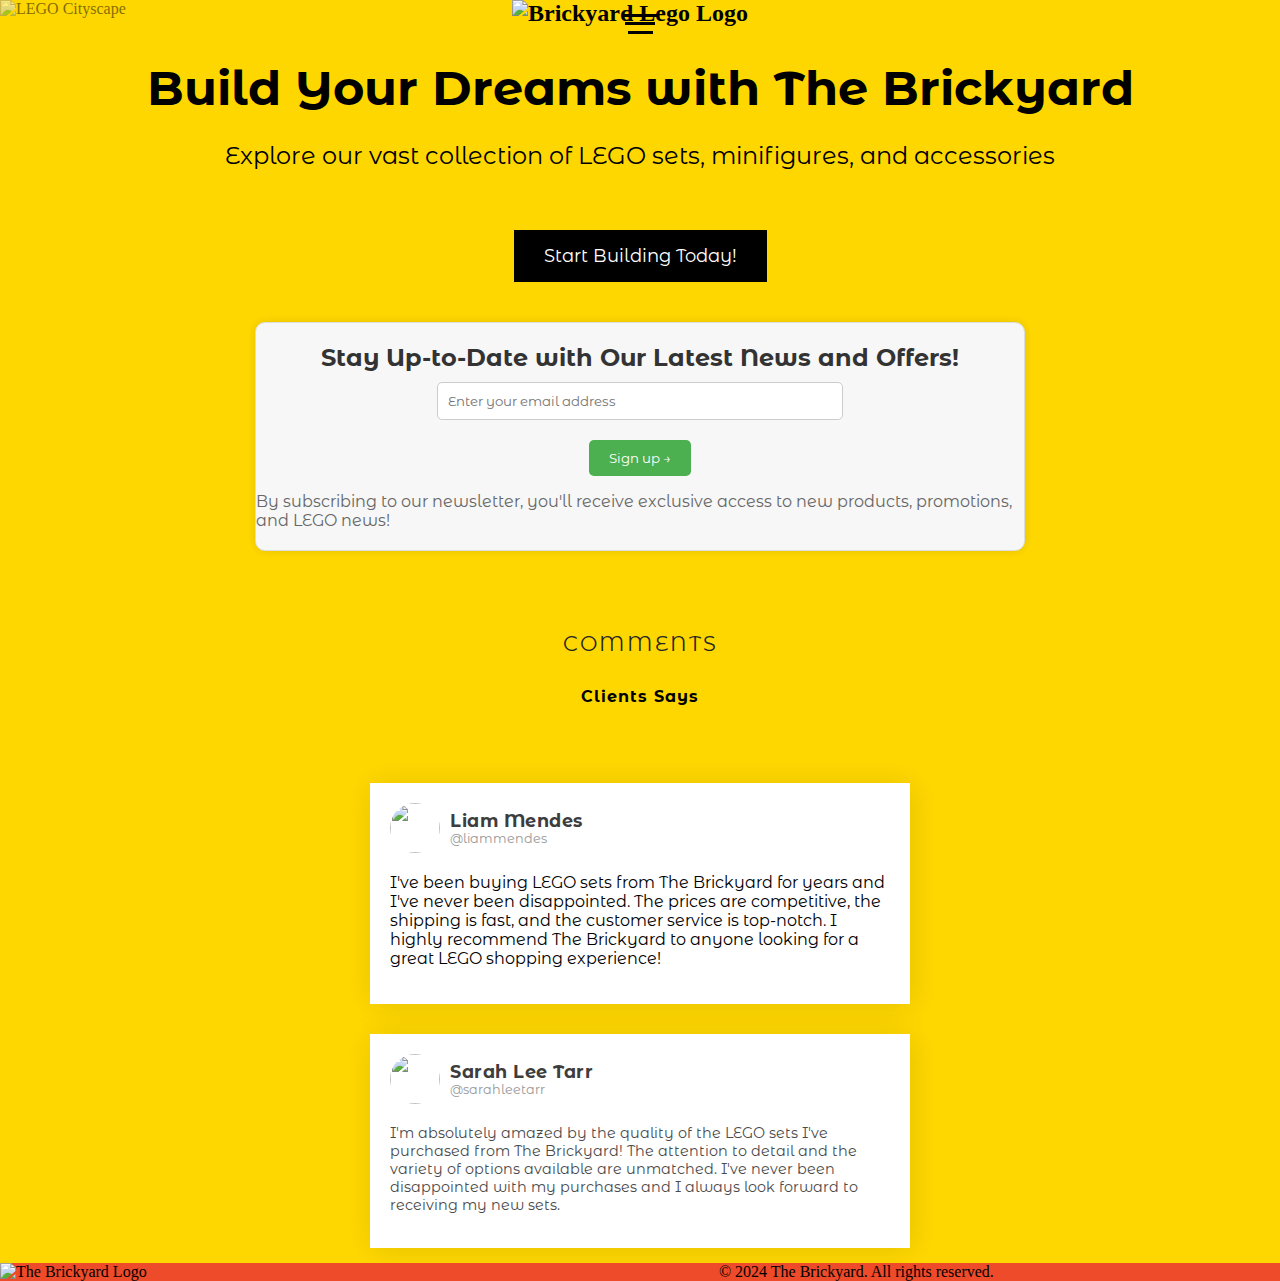
==== commit 3c1d4e91: "Contact" ====
--- a/index.html
+++ b/index.html
@@ -58,13 +58,13 @@
   <button onclick="togglemenu()" class="navbutton">
     <span class="bar bar-top"></span><span class="bar bar-middle"></span><span class="bar bar-bottom"></span>
   </button>
-
+<main>
   <section id="newsletter">
     <div class="container">
       <h2>Stay Up-to-Date with Our Latest News and Offers!</h2>
       <form action="https://formspree.io/f/mjvnnwdr" method="POST">
         <input type="email" name="email" placeholder="Enter your email address">
-        <button type="submit">Subscribe</button>
+        <button type="submit">Sign up &rarr;</button>
       </form>
       <p>By subscribing to our newsletter, you'll receive exclusive access to new products, promotions, and LEGO news!</p>
     </div>
--- a/CSS/index.css
+++ b/CSS/index.css
@@ -2,6 +2,11 @@
   min-height: 100vh;
   display: flex;
   flex-direction: column;
+  margin: 0;
+  padding: 0;
+  height: 100vh;
+  box-sizing: border-box;
+  position: relative;
 }
 
 
@@ -487,9 +492,6 @@
   transition: all ease 0.3s;
 }
 
-
-
-
 /* About */
 .welcome-heading {
   text-align: center;
@@ -605,8 +607,133 @@
   text-align: center;
 }
 
+/* Contact */
+.contact-section {
+  font-family: "Montserrat Alternates", sans-serif;
+  margin: 40px auto 0 auto;
+  display: flex;
+  width: 80%;
+  background-color: #c6efce;
+  box-shadow: 0 0 10px rgba(0, 0, 0, 0.1);
+}
+
+.contact-left-panel, .contact-right-panel {
+  padding: 30px;
+}
+
+.contact-left-panel {
+  flex: 2;
+  border-right: 1px solid #ddd;
+}
+
+.contact-right-panel {
+  flex: 1;
+}
+
+.contact-h1 {
+  font-size: 3em;
+  margin: 0 0 10px;
+}
+
+.contact-h1 span {
+  text-decoration: underline;
+  color: #E94F37;
+}
+
+.contact-form {
+  font-family: "Montserrat Alternates", sans-serif;
+  display: flex;
+  flex-direction: column;
+}
+
+.contact-label {
+  margin-top: 10px;
+  margin-bottom: 5px;
+}
+
+.contact-input, .contact-textarea {
+  font-family: "Montserrat Alternates", sans-serif;
+  padding: 10px;
+  margin-bottom: 15px;
+  border: 1px solid #ccc;
+  border-radius: 5px;
+  font-size: 1em;
+}
+
+.contact-btn {
+  font-family: "Montserrat Alternates", sans-serif;
+  background-color: #4CAF50;
+  color: white;
+  padding: 10px;
+  border: none;
+  border-radius: 5px;
+  cursor: pointer;
+  font-size: 1em;
+}
+
+.contact-btn:hover {
+  background-color: #4CAF50;
+}
+
+.contact-newsletter {
+  font-family: "Montserrat Alternates", sans-serif;
+  margin-top: 30px;
+}
+
+.contact-newsletter input {
+  width: calc(100% - 22px); 
+}
+
+.contact-links {
+  display: flex;
+  flex-direction: column;
+  margin-top: 30px;
+}
+
+.contact-links a {
+  color: #E94F37;
+  text-decoration: none;
+  margin-bottom: 5px;
+}
+
+.contact-links a:hover {
+  text-decoration: underline;
+}
+
+.contact-contacts p {
+  margin: 5px 0;
+}
+
+.contact-contacts a {
+  color: #E94F37;
+  text-decoration: none;
+}
+
+.contact-contacts a:hover {
+  text-decoration: underline;
+}
+
+.contact-back-link {
+  text-decoration: none;
+  color: black;
+  display: inline-block;
+  margin-bottom: 20px;
+}
 
 /* Footer */
+
+footer {
+  footer {
+    position: sticky fixed;
+    bottom: 0;
+    width: 100%;
+    background-color: #ee4b2b;
+    padding: 20px;
+    text-align: center;
+    color: #000;
+  }
+}
+
 .footer-content {
   display: flex;
   justify-content: space-between;
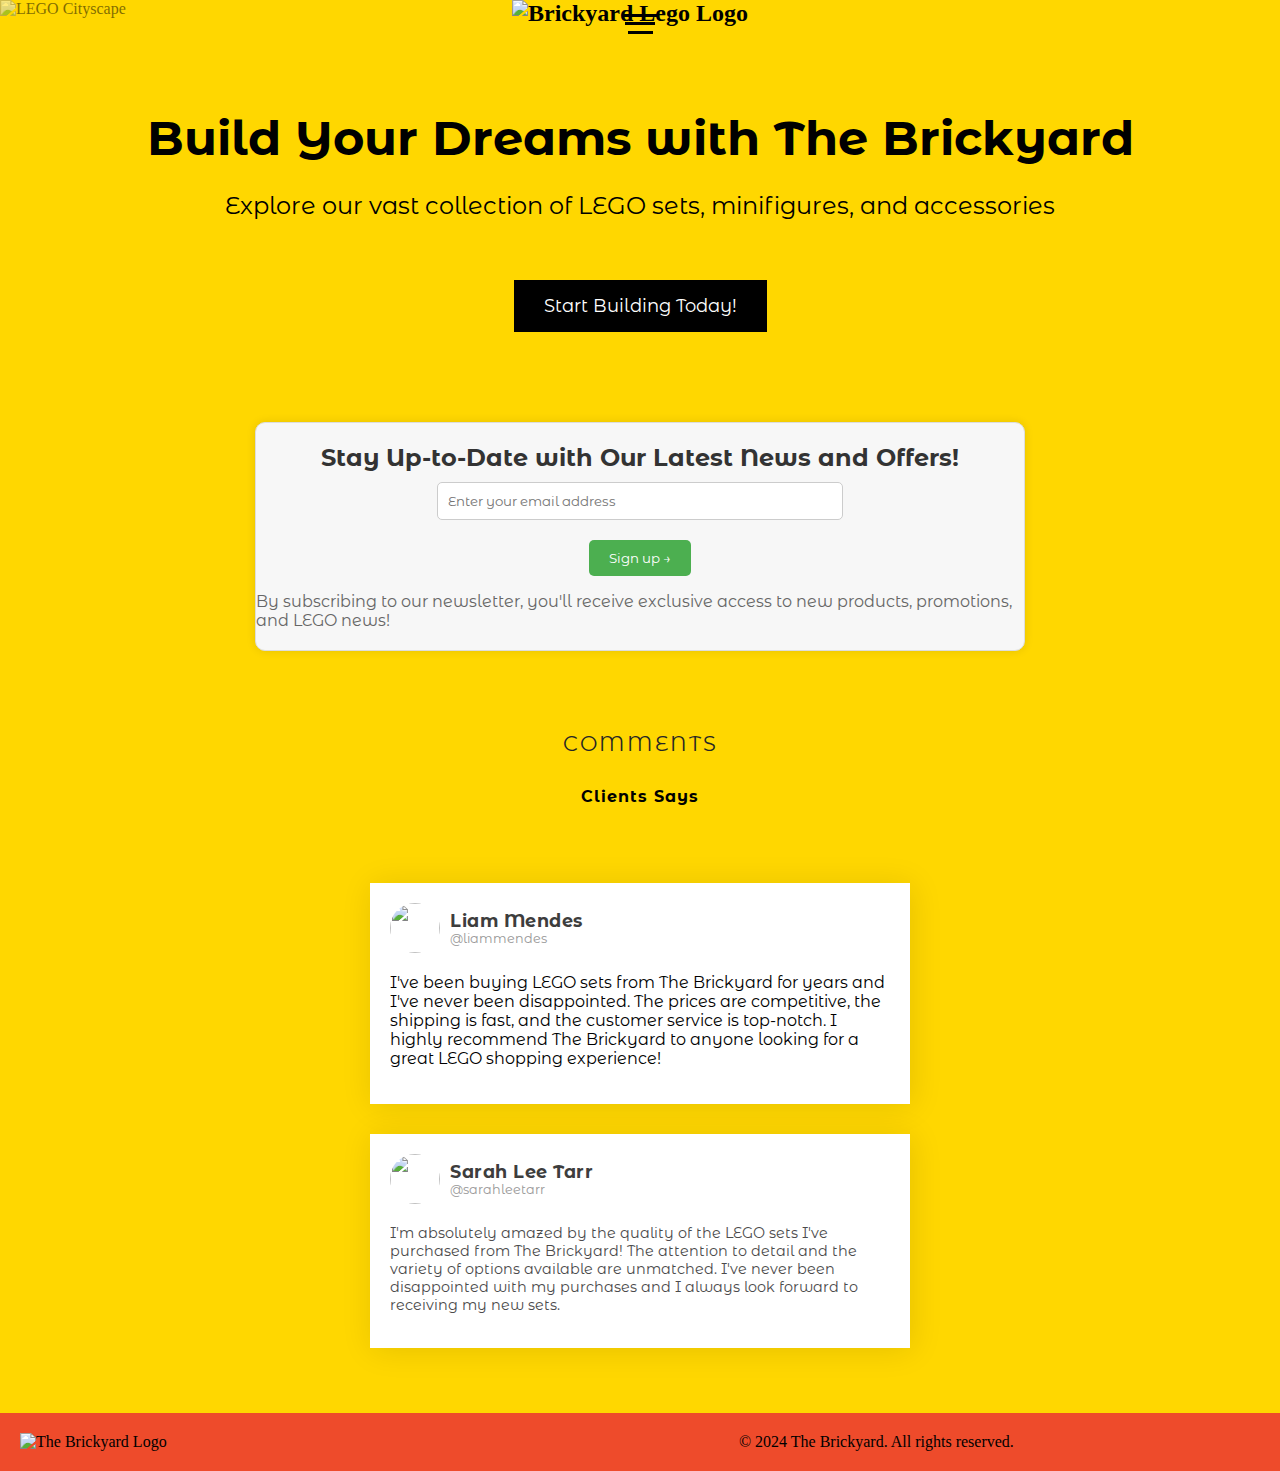
==== commit 8978dba7: "Products" ====
--- a/index.html
+++ b/index.html
@@ -20,10 +20,12 @@
 
 <body>
   <header>
+    <section>
     <div class="logo">
       <span class="icon"></span>
       <img loading="lazy" src="https://zenlee-george.github.io/hostedimages/Logo.png" alt="Brickyard Lego Logo">
     </div>
+  </section>
   </header>
   <section class="hero">
     <div class="hero-background">
@@ -46,7 +48,7 @@
       <a href="HTML/products.html" onclick="togglemenu()">Products</a>
     </div>
     <div class="nav navCart">
-      <a href="cart.html" onclick="togglemenu()">Cart</a>
+      <a href="cart.html" onclick="togglemenu()">Checkout</a>
     </div>
     <div class="nav navContact">
       <a href="HTML/contact.html" onclick="togglemenu()">Contact Us</a>
@@ -66,7 +68,7 @@
         <input type="email" name="email" placeholder="Enter your email address">
         <button type="submit">Sign up &rarr;</button>
       </form>
-      <p>By subscribing to our newsletter, you'll receive exclusive access to new products, promotions, and LEGO news!</p>
+      <p class="form-p">By subscribing to our newsletter, you'll receive exclusive access to new products, promotions, and LEGO news!</p>
     </div>
   </section>
 
--- a/CSS/index.css
+++ b/CSS/index.css
@@ -7,6 +7,7 @@
   height: 100vh;
   box-sizing: border-box;
   position: relative;
+  gap: 50px;
 }
 
 
@@ -607,6 +608,14 @@
   text-align: center;
 }
 
+.contact-section {
+  margin-bottom: 40px; 
+}
+
+.contact-newsletter {
+  margin-bottom: 20px; 
+}
+
 /* Contact */
 .contact-section {
   font-family: "Montserrat Alternates", sans-serif;
@@ -672,7 +681,42 @@
 }
 
 .contact-btn:hover {
+  background-color: #ffa07a;
+}
+
+.contact-send {
   background-color: #4CAF50;
+  color: #fff;
+  border: none;
+  border-radius: 5px;
+  padding: 10px 20px;
+  font-size: 16px;
+  cursor: pointer;
+  width: 100%;
+  height: 40px;
+  display: inline-block;
+  
+}
+
+.contact-send:hover {
+  background-color: #ffa07a;
+}
+
+.contact-clr {
+  background-color: #4CAF50;
+  color: #fff;
+  border: none;
+  border-radius: 5px;
+  padding: 10px 20px;
+  font-size: 16px;
+  cursor: pointer;
+  width: 100%;
+  height: 40px;
+  display: inline-block;
+}
+
+.contact-clr:hover {
+  background-color: #ffa07a;
 }
 
 .contact-newsletter {
@@ -720,10 +764,78 @@
   margin-bottom: 20px;
 }
 
+.error-message {
+  color: red;
+  font-size: 12px;
+  display: none; 
+}
+
+.contact-input:invalid:not(:focus) + .error-message {
+  display: block;
+}
+
+#product-grid {
+  max-width: 1200px;
+  margin: 40px auto;
+  padding: 20px;
+}
+
+.product-row {
+  display: flex;
+  flex-wrap: wrap;
+  justify-content: center;
+  margin-bottom: 20px;
+}
+
+.product-card {
+  flex-basis: 30%;
+  margin: 20px;
+  background-color: #fff;
+  padding: 20px;
+  border: 1px solid #ddd;
+  border-radius: 10px;
+  box-shadow: 0 0 10px rgba(0, 0, 0, 0.1);
+}
+
+.product-card img {
+  width: 100%;
+  height: 150px;
+  object-fit: cover;
+  border-radius: 10px 10px 0 0;
+}
+
+.product-card h3 {
+  font-size: 18px;
+  margin-top: 10px;
+}
+
+.product-card p {
+  font-size: 14px;
+  color: #666;
+}
+
+.price {
+  font-size: 18px;
+  font-weight: bold;
+  color: #333;
+}
+
+.add-to-cart {
+  background-color: #007bff;
+  color: #fff;
+  border: none;
+  padding: 10px 20px;
+  font-size: 16px;
+  cursor: pointer;
+}
+
+.add-to-cart:hover {
+  background-color: #0069d9;
+}
+
 /* Footer */
 
 footer {
-  footer {
     position: sticky fixed;
     bottom: 0;
     width: 100%;
@@ -732,7 +844,7 @@
     text-align: center;
     color: #000;
   }
-}
+
 
 .footer-content {
   display: flex;
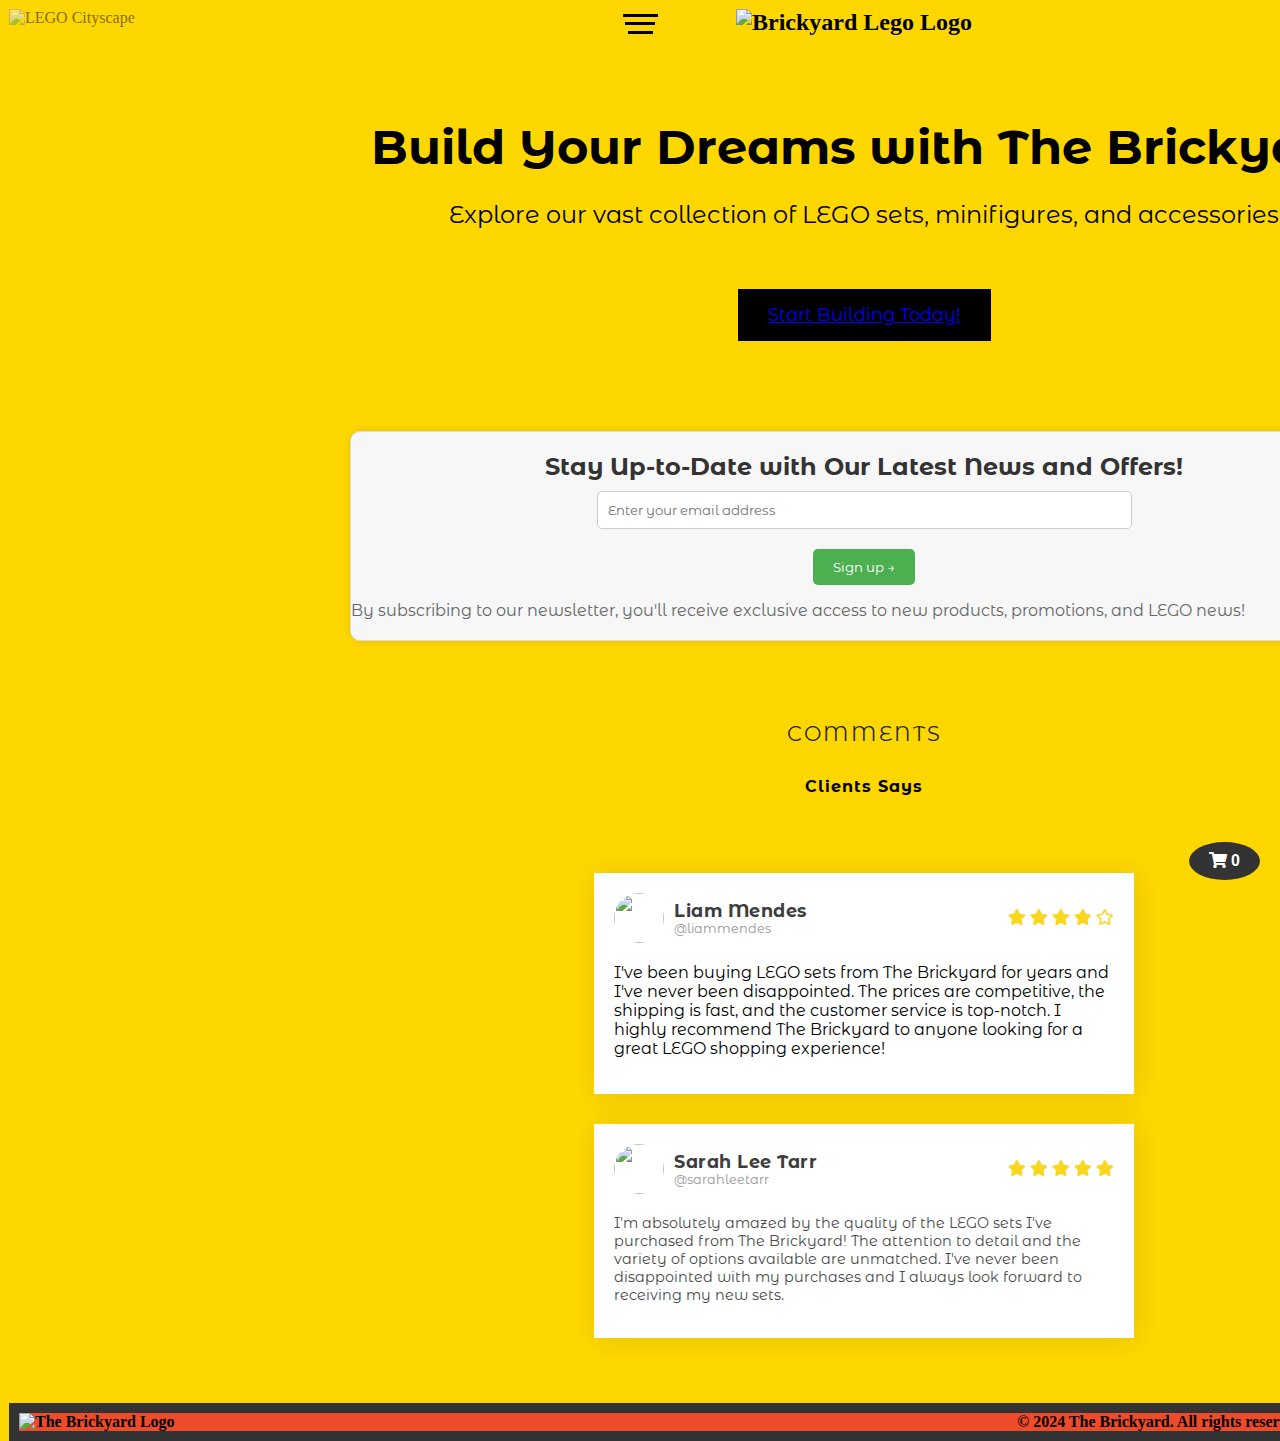
==== commit 92561548: "checkout" ====
--- a/index.html
+++ b/index.html
@@ -6,9 +6,8 @@
   <meta name="viewport" content="width=device-width, initial-scale=1.0">
   <link rel="preconnect" href="https://fonts.googleapis.com">
   <link rel="preconnect" href="https://fonts.gstatic.com" crossorigin>
-  <link
-    href="https://fonts.googleapis.com/css2?family=Montserrat+Alternates:ital,wght@0,100;0,200;0,300;0,400;0,500;0,600;0,700;0,800;0,900;1,100;1,200;1,300;1,400;1,500;1,600;1,700;1,800;1,900&display=swap"
-    rel="stylesheet">
+  <link href="https://fonts.googleapis.com/css2?family=Montserrat+Alternates:ital,wght@0,100;0,200;0,300;0,400;0,500;0,600;0,700;0,800;0,900;1,100;1,200;1,300;1,400;1,500;1,600;1,700;1,800;1,900&display=swap" rel="stylesheet">
+  <link rel="stylesheet" href="https://cdnjs.cloudflare.com/ajax/libs/font-awesome/5.15.3/css/all.min.css" />
   <link rel="stylesheet" href="/CSS/index.css">
   <title>The Brickyard Home</title>
   <style>
@@ -34,7 +33,7 @@
     <div class="hero-content">
       <h1>Build Your Dreams with The Brickyard</h1>
       <p>Explore our vast collection of LEGO sets, minifigures, and accessories</p>
-      <button class="btn btn-primary">Start Building Today!</button>
+      <button class="btn btn-primary"><a href = "HTML/products.html">Start Building Today!</a></button>
     </div>
   </section>
   <div class="nav-container">
@@ -48,13 +47,13 @@
       <a href="HTML/products.html" onclick="togglemenu()">Products</a>
     </div>
     <div class="nav navCart">
-      <a href="cart.html" onclick="togglemenu()">Checkout</a>
+      <a href="/HTML/cart.html" onclick="togglemenu()">Checkout</a>
     </div>
     <div class="nav navContact">
       <a href="HTML/contact.html" onclick="togglemenu()">Contact Us</a>
     </div>
     <div class="nav navAdmin">
-      <a href="admin.html" onclick="togglemenu()">Management</a>
+      <a href="/HTML/admin.html" onclick="togglemenu()">Management</a>
     </div>
   </div>
   <button onclick="togglemenu()" class="navbutton">
@@ -129,6 +128,14 @@
     </div>
   </section>
   </main>
+  <div class="cart-button">
+    <a href="cart.html">
+      <button>
+        <i class="fas fa-shopping-cart"></i>
+        <span class="cart-count">0</span>
+      </button>
+    </a>
+  </div>
   <footer class="footer">
     <div class="footer-content">
       <div class="footer-logo">
@@ -139,6 +146,7 @@
   </footer>
   <script src='https://kit.fontawesome.com/c8e4d183c2.js'></script>
   <script src="/Scripts/index.js"></script>
+  <script src="/Scripts/cartnBtn.js"></script>
 </body>
 
 </html>--- a/CSS/index.css
+++ b/CSS/index.css
@@ -1,8 +1,9 @@
 body {
   min-height: 100vh;
+  width: 190vh;
   display: flex;
   flex-direction: column;
-  margin: 0;
+  margin: 1vh;
   padding: 0;
   height: 100vh;
   box-sizing: border-box;
@@ -328,6 +329,7 @@
 
 .btn-primary {
   font-family: "Montserrat Alternates", sans-serif;
+  text-decoration: none;
   background-color: #000;
   color: #fff;
   border: none;
@@ -774,66 +776,348 @@
   display: block;
 }
 
-#product-grid {
-  max-width: 1200px;
+/* product */
+
+.product-grid {
+  display: grid;
+  grid-template-columns: repeat(3, 1fr);
+  gap: 20px;
+}
+.product-grid h1 {
+  grid-column: 1 / -1;
+  text-align: center;
+  margin-bottom: 20px;
+  color: #000;
+  text-shadow: 0 0 10px #ee4b2b;
+  text-decoration: underline wavy #000;
+  animation: zoom 2s infinite;
+}
+
+.product {
+  background-color: #f7f7f7;
+  border: 1px solid #ddd;
+  border-radius: 10px;
+  padding: 20px;
+  box-shadow: 0 0 10px rgba(0, 0, 0, 0.1);
+}
+
+.product img {
+  width: 50%;
+  height: auto;
+  object-fit: cover;
+  border-radius: 10px 10px 0 0;
+  display: flex;
+  justify-content: center;
+  align-items: center;
+  margin: 0 auto;
+}
+
+.product-info {
+  text-align: center;
+  padding: 10px;
+}
+
+.product-name {
+  text-decoration: double underline;
+  font-weight: bold;
+  font-size: 20px;
+  margin-bottom: 10px;
+}
+
+.product-description {
+  display: none;
+  padding: 10px;
+  font-size: 16px;
+  font-weight: bold;
+  color: #000;
+}
+
+.product-price {
+  font-size: 16px;
+  font-weight: bold;
+  color: #000;
+}
+
+.button {
+  font-family: "Montserrat Alternates", sans-serif;
+  background-color: #007bff;
+  color: #fff;
+  border: none;
+  padding: 10px 20px;
+  font-size: 16px;
+  cursor: pointer;
+  border-radius: 10px;
+  margin-top: 10px;
+}
+
+.button:hover {
+  background-color: #0069d9;
+}
+
+.view-more-button {
+  font-family: "Montserrat Alternates", sans-serif;
+  background-color: #ff69b4;
+  color: #fff;
+}
+
+.view-more-button:hover {
+  background-color: #ff4777;
+}
+
+.sort-and-filter {
+  display: flex;
+  justify-content: space-between;
+  align-items: center;
+  margin-bottom: 20px;
+}
+
+.sort-and-filter h2 {
+  font-family: 'Montserrat Alternates', sans-serif;
+  color: #000;
+  text-align: center;
+  text-transform: uppercase;
+  font-size: 24px;
+  font-weight: bold;
+  font-weight: 600;
+  margin-bottom: 10px;
+}
+
+.sort-and-filter h2 span {
+  font-size: 18px;
+  font-weight: 400;
+  color: #666;
+}
+
+.sort-btn {
+  font-family: 'Montserrat Alternates', sans-serif;
+  background-image: linear-gradient(to right, #007bff, #ffce00, #ee4b2b);
+  background-size: 200px 100%;
+  background-position: 0% 100%;
+  animation: bounce 2s ease-in-out infinite;
+  color: #000;
+  border: none;
+  padding: 10px 20px;
+  font-size: 16px;
+  font-weight: bold;
+  cursor: pointer;
+  border-radius: 10px;
+  box-shadow: 0 0 10px rgba(0, 0, 0, 0.2);
+  display: block; 
+  margin: 0 auto; 
+  text-align: center; 
+  margin-top: 10px;
+}
+
+.sort-btn:hover {
+  background-position: 100% 100%;
+}
+
+.category-filter {
+  font-family: 'Montserrat Alternates', sans-serif;
+  background-image: linear-gradient(to right, #007bff, #ffce00, #ee4b2b);
+  background-size: 200px 100%;
+  background-position: 0% 100%;
+  animation: bounce 2s ease-in-out infinite;
+  color: #000;
+  border: none;
+  padding: 10px 20px;
+  font-size: 16px;
+  font-weight: bold;
+  cursor: pointer;
+  border-radius: 10px;
+  box-shadow: 0 0 10px rgba(0, 0, 0, 0.2);
+  display: block; 
+  margin: 0 auto; 
+  text-align: center; 
+  margin-top: 10px;
+}
+
+.category-filter:hover {
+  background-position: 100% 100%;
+}
+
+/* Checkout */
+
+.checkout-header {
+  background-color: #007bff; 
+  padding: 10px;
+  border-radius: 10px;
+  box-shadow: 0 0 10px rgba(0, 0, 0, 0.2);
+}
+
+.checkout-header h2 {
+  font-family: 'Montserrat Alternates', sans-serif; 
+  color: #000;
+  text-align: center;
+  text-transform: uppercase;
+  font-size: 24px;
+  font-weight: 600;
+}
+
+.checkout-header:before {
+  content: '';
+  display: block;
+  width: 20px;
+  height: 20px;
+  background-color: #ffce00;
+  border-radius: 50%;
+  position: absolute;
+  top: -10px;
+  left: 50%;
+  transform: translateX(-50%);
+  box-shadow: 0 0 10px rgba(0, 0, 0, 0.2);
+}
+
+.checkout-container {
+  font-family: 'Montserrat Alternates', sans-serif; 
+  max-width: 800px;
   margin: 40px auto;
   padding: 20px;
-}
-
-.product-row {
-  display: flex;
-  flex-wrap: wrap;
-  justify-content: center;
-  margin-bottom: 20px;
-}
-
-.product-card {
-  flex-basis: 30%;
-  margin: 20px;
-  background-color: #fff;
-  padding: 20px;
+  background-color: #f9f9f9;
   border: 1px solid #ddd;
-  border-radius: 10px;
   box-shadow: 0 0 10px rgba(0, 0, 0, 0.1);
 }
 
-.product-card img {
-  width: 100%;
-  height: 150px;
-  object-fit: cover;
-  border-radius: 10px 10px 0 0;
-}
-
-.product-card h3 {
+.checkout-items {
+  list-style: none;
+  padding: 0;
+  margin: 0;
+}
+
+.checkout-items li {
+  display: flex;
+  justify-content: space-between;
+  padding: 10px;
+  border-bottom: 1px solid #ddd;
+}
+
+.checkout-items li:last-child {
+  border-bottom: none;
+}
+
+.checkout-items span {
+  display: inline-block;
+  width: 100px;
+  text-align: right;
+  font-weight: bold;
+}
+
+.checkout-items button {
+  font-family: 'Montserrat Alternates', sans-serif;
+  background-image: linear-gradient(to right, #007bff, #ffce00, #ee4b2b);
+  background-size: 200px 100%;
+  background-position: 0% 100%;
+  animation: bounce 2s ease-in-out infinite;
+  color: #fff;
+  border: none;
+  padding: 10px 20px;
+  font-size: 16px;
+  cursor: pointer;
+}
+
+@keyframes bounce {
+  0% {
+    background-position: 0% 100%;
+  }
+  50% {
+    background-position: 100% 100%;
+  }
+  100% {
+    background-position: 0% 100%;
+  }
+}
+
+.checkout-items button:hover {
+  background-position: 100% 100% ;
+}
+
+.checkout-total {
+  font-size: 24px;
+  font-weight: bold;
+  margin-top: 20px;
+}
+
+#checkout-button {
+  background-image: linear-gradient(to right, #007bff, #ffce00, #ee4b2b);
+  background-size: 200px 100%;
+  background-position: 0% 100%;
+  animation: bounce 2s ease-in-out infinite;
+  color: #000;
+  font-weight: bold;
+  border: none;
+  padding: 10px 20px;
+  font-size: 16px;
+  cursor: pointer;
+}
+
+
+#clear-button {
+  background-image: linear-gradient(to left, #007bff, #ffce00, #ee4b2b);
+  background-size: 200px 100%;
+  background-position: 0% 100%;
+  animation: bounce 2s ease-in-out infinite;
+  color: #000;
+  font-weight: bold;
+  border: none;
+  padding: 10px 20px;
+  font-size: 16px;
+  cursor: pointer;
+}
+
+@keyframes bounce {
+  0% {
+    background-position: 0% 100%;
+  }
+  50% {
+    background-position: 100% 100%;
+  }
+  100% {
+    background-position: 0% 100%;
+  }
+}
+
+/* cartBtn */
+.cart-button {
+  position: fixed;
+  bottom: 20px;
+  right: 20px;
+  z-index: 999;
+}
+
+.cart-button button {
+  background-color: #333;
+  color: #fff;
+  border: none;
+  padding: 10px 20px;
+  font-size: 16px;
+  cursor: pointer;
+  border-radius: 50%;
+}
+
+.cart-button button:hover {
+  background-color: #444;
+}
+
+.cart-icon {
   font-size: 18px;
-  margin-top: 10px;
-}
-
-.product-card p {
-  font-size: 14px;
-  color: #666;
-}
-
-.price {
-  font-size: 18px;
-  font-weight: bold;
-  color: #333;
-}
-
-.add-to-cart {
-  background-color: #007bff;
+  margin-right: 10px;
+}
+
+.cart-count {
+  font-size: 16px;
+  font-weight: bold;
   color: #fff;
-  border: none;
-  padding: 10px 20px;
-  font-size: 16px;
-  cursor: pointer;
-}
-
-.add-to-cart:hover {
-  background-color: #0069d9;
 }
 
 /* Footer */
+
+footer.footer {
+  background-color: #333;
+  padding: 10px;
+  text-align: center;
+  font-weight: bold;
+  color: #000;
+}
 
 footer {
     position: sticky fixed;
@@ -868,3 +1152,7 @@
 .footer-content > *:not(.footer-logo) {
   margin: 0 auto;
 }
+
+.foot p {
+  margin-bottom: 0;
+}
